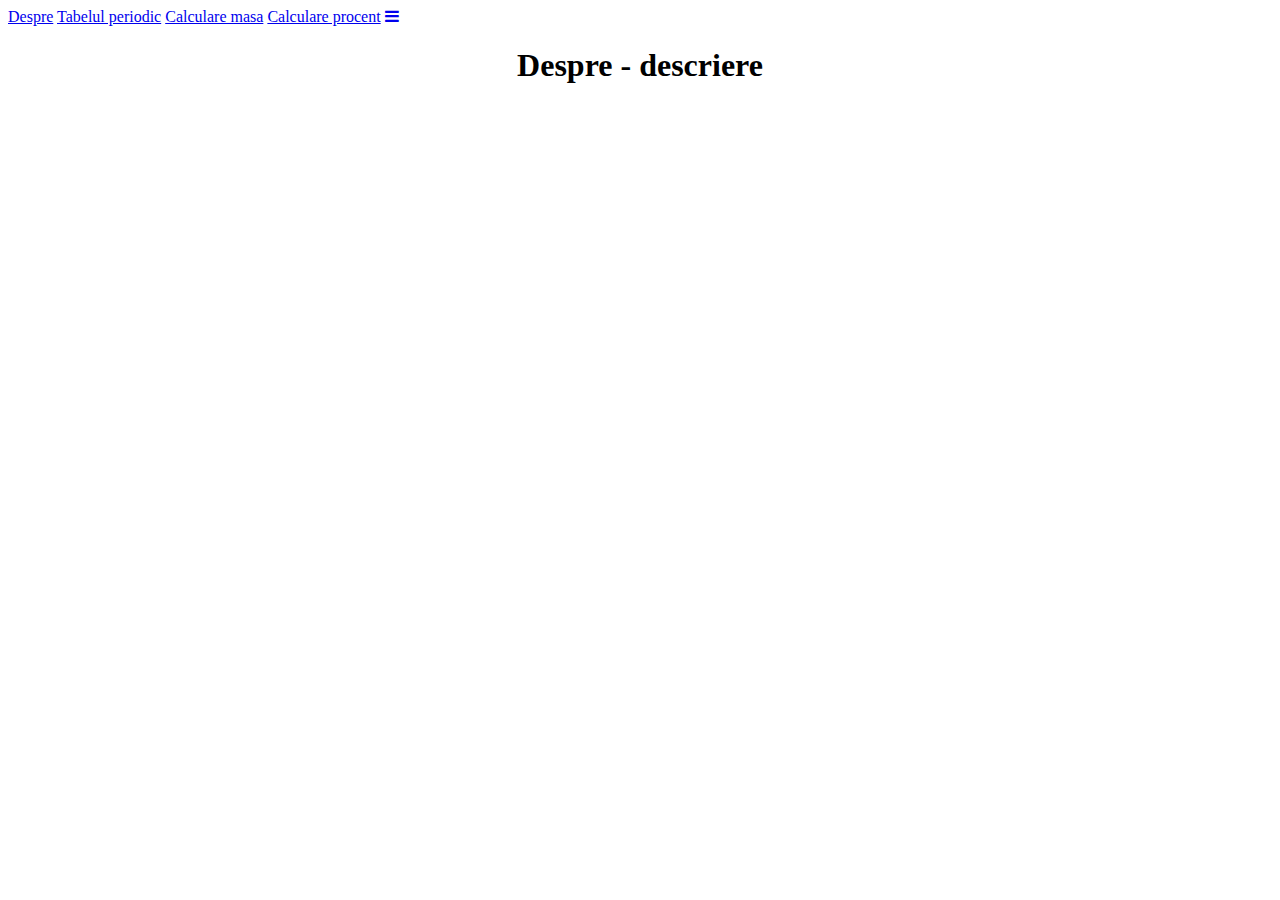
==== about.html @ 2da1d078 "master" ====
<!DOCTYPE html>
<html>
<head>
<title>Descriere</title>
<meta name="viewport" content="width=device-width, initial-scale=1">
<link rel="stylesheet" href="https://cdnjs.cloudflare.com/ajax/libs/font-awesome/4.7.0/css/font-awesome.min.css">
<link rel="stylesheet" href="navbar_css.css">

<!-- Global site tag (gtag.js) - Google Analytics -->
<script async src="https://www.googletagmanager.com/gtag/js?id=UA-158727510-1"></script>
<script>
  window.dataLayer = window.dataLayer || [];
  function gtag(){dataLayer.push(arguments);}
  gtag('js', new Date());

  gtag('config', 'UA-158727510-1');
</script>

</head>
<body>

<div class="topnav" id="myTopnav">
    <a href="about.html" class="active">Despre</a>
    <a href="\">Tabelul periodic</a>
    <a href="masa_calcul_v2.html">Calculare masa</a>
    <a href="calcul_procent.html">Calculare procent</a>
  
   <a href="javascript:void(0);" class="icon" onclick="myFunctionNavbar()">
    <i class="fa fa-bars"></i>
  </a>
</div>

<div><h1><center>Despre - descriere</center></h1> </div>


 <script src="script.js"></script>
</body>
</html>
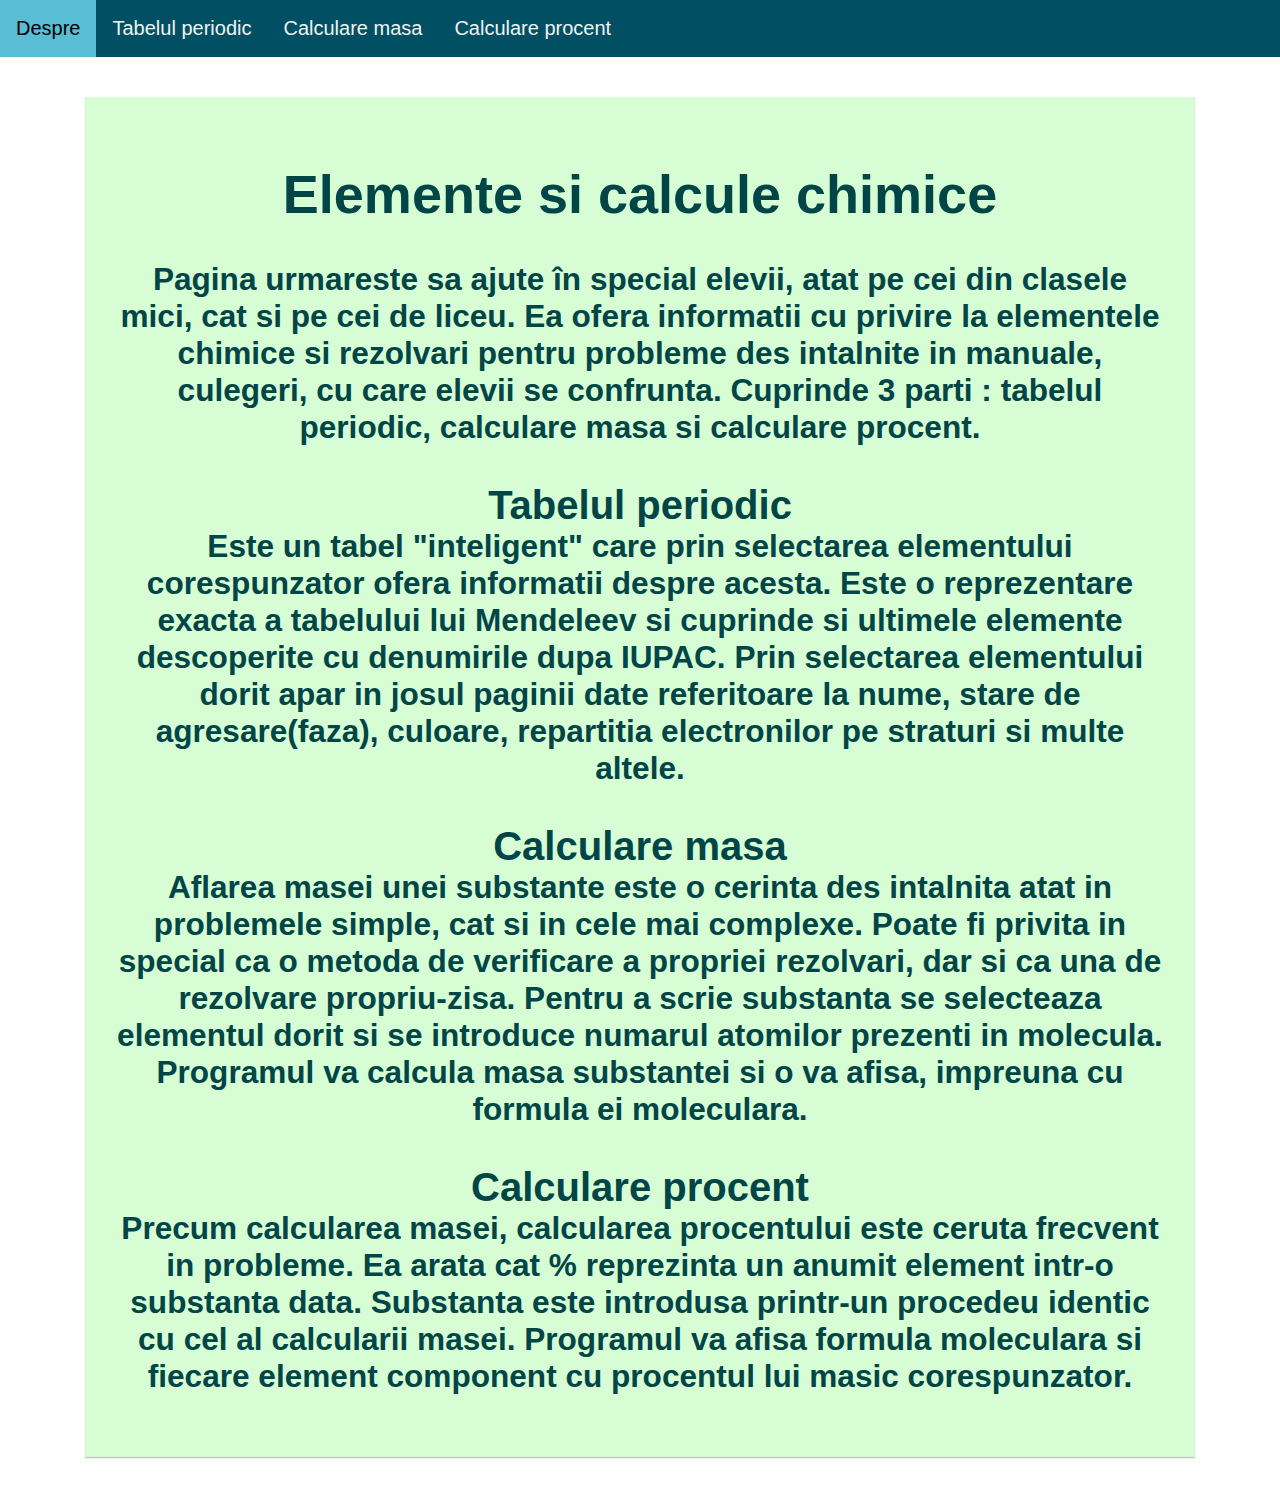
==== commit 9f6e3d35: "chi2.0" ====
--- a/about.html
+++ b/about.html
@@ -1,38 +1,74 @@
 <!DOCTYPE html>
 <html>
+
 <head>
-<title>Descriere</title>
-<meta name="viewport" content="width=device-width, initial-scale=1">
-<link rel="stylesheet" href="https://cdnjs.cloudflare.com/ajax/libs/font-awesome/4.7.0/css/font-awesome.min.css">
-<link rel="stylesheet" href="navbar_css.css">
+  <title>Descriere</title>
+  <meta name="viewport" content="width=device-width, initial-scale=1">
+  <link rel="stylesheet" href="https://cdnjs.cloudflare.com/ajax/libs/font-awesome/4.7.0/css/font-awesome.min.css">
+  <link rel="stylesheet" href="navbar_css.css">
+  <link rel="stylesheet" href="style_about.css">
+  <link rel="shortcut icon" type="image/png" href="/favicon.jpg"/>
 
-<!-- Global site tag (gtag.js) - Google Analytics -->
-<script async src="https://www.googletagmanager.com/gtag/js?id=UA-158727510-1"></script>
-<script>
-  window.dataLayer = window.dataLayer || [];
-  function gtag(){dataLayer.push(arguments);}
-  gtag('js', new Date());
+  <!-- Global site tag (gtag.js) - Google Analytics -->
+  <script async src="https://www.googletagmanager.com/gtag/js?id=UA-158727510-1"></script>
+  <script>
+    window.dataLayer = window.dataLayer || [];
+    function gtag() { dataLayer.push(arguments); }
+    gtag('js', new Date());
 
-  gtag('config', 'UA-158727510-1');
-</script>
+    gtag('config', 'UA-158727510-1');
+  </script>
 
 </head>
+
 <body>
 
-<div class="topnav" id="myTopnav">
+  <div class="topnav" id="myTopnav">
     <a href="about.html" class="active">Despre</a>
     <a href="\">Tabelul periodic</a>
     <a href="masa_calcul_v2.html">Calculare masa</a>
     <a href="calcul_procent.html">Calculare procent</a>
-  
-   <a href="javascript:void(0);" class="icon" onclick="myFunctionNavbar()">
-    <i class="fa fa-bars"></i>
-  </a>
-</div>
 
-<div><h1><center>Despre - descriere</center></h1> </div>
+    <a href="javascript:void(0);" class="icon" onclick="myFunctionNavbar()">
+      <i class="fa fa-bars"></i>
+    </a>
 
+  </div>
+  <center>
+    <div class="text_a">
+      <h1>Elemente si calcule chimice</h1>
+      <h3>
+        Pagina urmareste sa ajute în special elevii, atat pe cei din clasele mici, cat si pe cei de liceu. Ea ofera
+        informatii cu privire la elementele chimice si rezolvari pentru probleme des intalnite in manuale, culegeri, cu
+        care elevii se confrunta.
+        Cuprinde 3 parti : tabelul periodic, calculare masa si calculare procent.
+        <br><br>
+        <b>Tabelul periodic</b>
+        <br>
+        Este un tabel "inteligent" care prin selectarea elementului corespunzator ofera informatii
+        despre acesta. Este o reprezentare exacta a tabelului lui Mendeleev si cuprinde si ultimele elemente descoperite
+        cu denumirile dupa IUPAC. Prin selectarea elementului dorit apar in josul paginii date referitoare la nume,
+        stare de agresare(faza), culoare, repartitia electronilor pe straturi si multe altele.
+        <br><br>
+        <b>Calculare masa</b>
+        <br>
+        Aflarea masei unei substante este o cerinta des intalnita atat in problemele simple, cat si in cele mai
+        complexe. Poate fi privita in special ca o metoda de verificare a propriei rezolvari, dar si ca una de rezolvare
+        propriu-zisa. Pentru a scrie substanta se selecteaza elementul dorit si se introduce numarul atomilor prezenti
+        in molecula. Programul va calcula masa substantei si o va afisa, impreuna cu formula ei moleculara.
+        <br><br>
+        <b>Calculare procent</b>
+        <br>
+        Precum calcularea masei, calcularea procentului este ceruta frecvent in probleme. Ea arata cat % reprezinta un
+        anumit element intr-o substanta data. Substanta este introdusa printr-un procedeu identic cu cel al calcularii
+        masei. Programul va afisa formula moleculara si fiecare element component cu procentul lui masic corespunzator.
+      </h3>
+  </center>
+  </div>
 
- <script src="script.js"></script>
+  <br><br><br>
+
+  <script src="script.js"></script>
 </body>
-</html>
+
+</html>--- a/navbar_css.css
+++ b/navbar_css.css
@@ -0,0 +1,57 @@
+body {
+    margin: 0;
+    font-family:'Gill Sans', 'Gill Sans MT', Calibri, 'Trebuchet MS', sans-serif;
+    
+  }
+  
+  .topnav {
+    overflow: hidden;
+    background-color: rgb(0, 79, 99);
+  }
+  
+  .topnav a {
+    float: left;
+    display: block;
+    color: #f2f2f2;
+    text-align: center;
+    padding: 17px 16px;
+    text-decoration: none;
+    font-size: 20px;
+  }
+  
+  .topnav a:hover {
+    background-color: rgba(89, 189, 214, 0.555);
+    color: rgb(0, 0, 0);
+  }
+  
+  .topnav a.active {
+    background-color: rgb(89, 189, 214);
+    color: rgb(0, 0, 0);
+  }
+  
+  .topnav .icon {
+    display: none;
+  }
+  
+  @media screen and (max-width: 600px) {
+    .topnav a:not(:first-child) {display: none;}
+    .topnav a.icon {
+      float: right;
+      display: block;
+    }
+  }
+  
+  @media screen and (max-width: 600px) {
+    .topnav.responsive {position: relative;}
+    .topnav.responsive .icon {
+      position: absolute;
+      right: 0;
+      top: 0;
+    }
+    .topnav.responsive a {
+      float: none;
+      display: block;
+      text-align: left;
+    }
+  }
+  --- a/style_about.css
+++ b/style_about.css
@@ -0,0 +1,26 @@
+body {
+    background-color: rgb(255, 255, 255);
+    background-image: url('Chimie.png');
+    font-family: 'Trebuchet MS', 'Lucida Sans Unicode', 'Lucida Grande', 'Lucida Sans', Arial, sans-serif;
+}
+
+.text_a{
+    width: 82%;
+    max-width: 100%;
+    background-color: rgba(201, 252, 199, 0.76);
+    transition: .3s ease;
+    box-shadow: 0 1px 1px rgba(51, 50, 50, 0.3);
+    font-size: 3vh;
+    color: rgb(1, 69, 71);
+    margin-top: 40px;
+    padding: 30px;
+}
+
+.text_a:hover {
+    box-shadow: 0 5px 20px rgba(0,0,0,.8);
+    transform: translateY(-10px) scale(1.02);
+  }
+
+  .text_a b{
+      font-size: 40px;
+  }